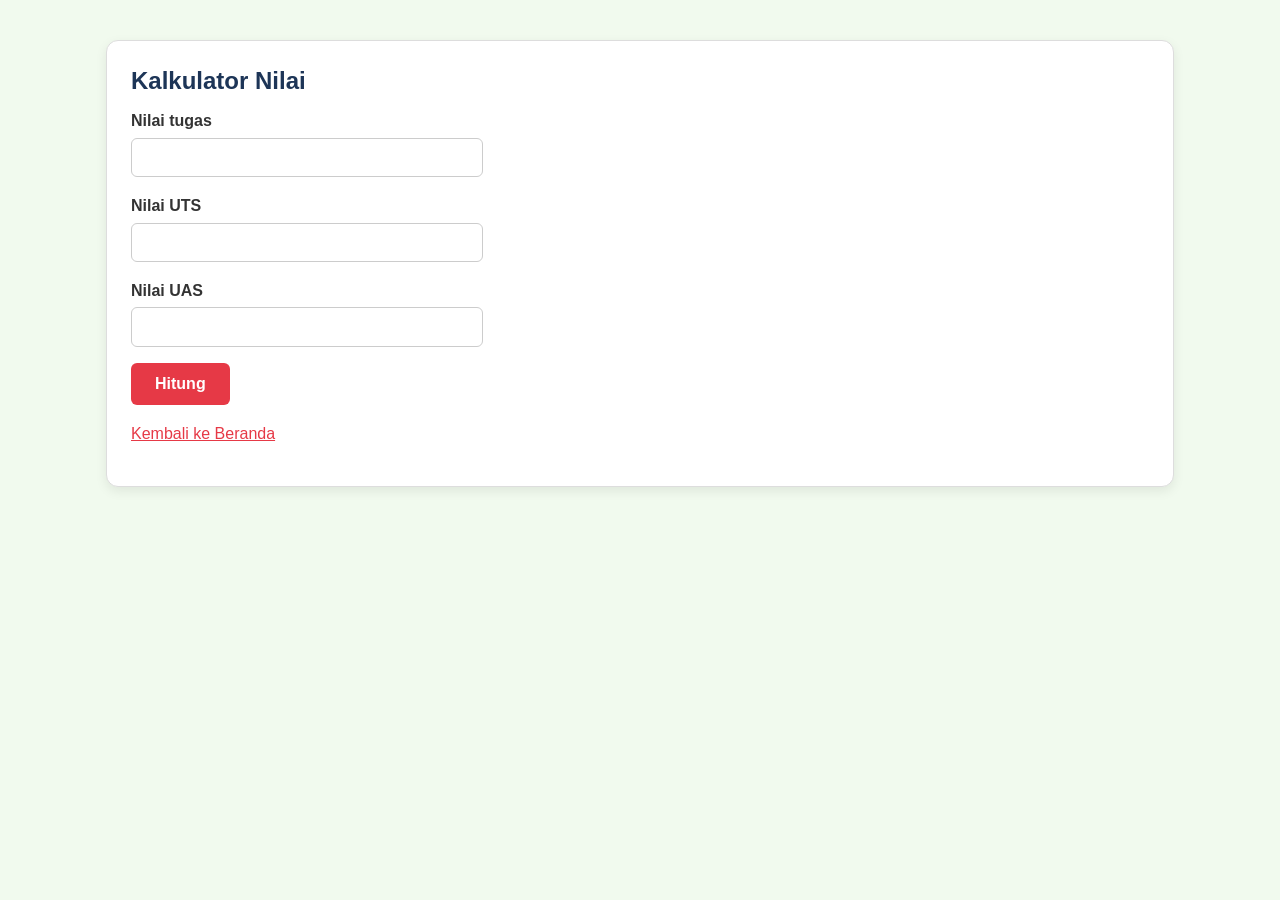
==== kalkulator.html @ 8bfbdc19 "feat: tambah tantangan kalkulator nilai" ====
<!DOCTYPE html>
<html lang="id">
<head>
  <meta charset="UTF-8">
  <meta name="viewport" content="width=device-width, initial-scale=1.0">
  <title>Nur Alinsa | Kalkulator Nilai</title>
  <link rel="icon" href="img/foto-profil.png">
  <link rel="stylesheet" href="css/style.css">
  <script src="js/kalkulator.js" defer></script>
</head>
<body>
  <main>
    <div class="container">
      <section class="kartu">
        <h2>Kalkulator Nilai</h2>
        <p>
          <label for="tugas">Nilai tugas</label><br>
          <input type="number" id="tugas">
        </p>
        <p>
          <label for="uts">Nilai UTS</label><br>
          <input type="number" id="uts">
        </p>
        <p>
          <label for="uas">Nilai UAS</label><br>
          <input type="number" id="uas">
        </p>
        <button id="tombol">Hitung</button>
        <p id="hasil"></p>
        <p><a href="index.html">Kembali ke Beranda</a></p>
      </section>
    </div>
  </main>
</body>
</html>
---- css/style.css ----
/* Gaya portofolio Nur Alinsa
   Palet: #1D3557 (utama), #E63946 (aksen), #F1FAEE (latar)
   Huruf: Poppins (judul), Inter (isi)
   Tata letak: mobile first, titik ubah 768px (tablet) dan 1024px (laptop) */

/* 1. Reset */
* {
  box-sizing: border-box;
  margin: 0;
}

img {
  max-width: 100%;
  height: auto;
}

/* 2. Dasar halaman: warna dan huruf */
body {
  font-family: "Inter", Arial, sans-serif;
  font-size: 1rem;
  line-height: 1.6;
  color: #333333;
  background-color: #F1FAEE;
}

h1, h2, h3 {
  font-family: "Poppins", Arial, sans-serif;
  color: #1D3557;
  line-height: 1.3;
}

h2 {
  margin-bottom: 0.75rem;
}

p, ul, ol {
  margin-bottom: 1rem;
}

a {
  color: #E63946;
}

/* 3. Wadah, header, dan menu */
.container {
  max-width: 1100px;
  margin: 0 auto;
  padding: 0 1rem;
}

header {
  background-color: #1D3557;
  color: #FFFFFF;
  padding: 1rem 0;
}

header h1 {
  color: #FFFFFF;
  font-size: 1.5rem;
}

.navbar {
  display: flex;
  flex-wrap: wrap;
  justify-content: space-between;
  align-items: center;
  gap: 0.5rem;
}

nav ul {
  display: flex;
  gap: 0.25rem;
  padding: 0;
  margin: 0;
  list-style: none;
}

nav a {
  display: inline-block;
  padding: 0.5rem 0.75rem;
  border-radius: 6px;
  color: #FFFFFF;
  font-weight: 600;
  text-decoration: none;
}

/* Tantangan: menu ponsel buka-tutup dengan details */
.menu-laptop {
  display: none;
}

.menu-ponsel summary {
  padding: 0.5rem 0.75rem;
  border: 1px solid #FFFFFF;
  border-radius: 6px;
  font-weight: 600;
  cursor: pointer;
}

.menu-ponsel ul {
  flex-direction: column;
  margin-top: 0.5rem;
}

/* 4. Isi utama, hero, dan kartu */
main {
  padding: 1.5rem 0;
}

.hero {
  display: flex;
  flex-direction: column;
  align-items: center;
  gap: 1.5rem;
  padding: 1rem 0 2rem;
  text-align: center;
}

.hero img {
  border: 4px solid #E63946;
  border-radius: 50%;
}

.hero h2 {
  font-size: 2rem;
}

.tombol {
  display: inline-block;
  padding: 0.75rem 1.5rem;
  border-radius: 6px;
  background-color: #E63946;
  color: #FFFFFF;
  font-weight: 600;
  text-decoration: none;
}

.kartu {
  background-color: #FFFFFF;
  padding: 1rem;
  margin-bottom: 1.5rem;
  border: 1px solid #DDDDDD;
  border-radius: 12px;
  box-shadow: 0 4px 12px rgba(0, 0, 0, 0.08);
}

.daftar-kartu {
  display: flex;
  flex-wrap: wrap;
  gap: 1.5rem;
  margin-bottom: 1.5rem;
}

.daftar-kartu .kartu {
  flex: 1 1 280px;
  margin-bottom: 0;
}

article img {
  border-radius: 8px;
  border: 1px solid #DDDDDD;
}

/* 5. Tabel */
table {
  border-collapse: collapse;
}

caption {
  font-weight: 600;
  text-align: left;
  margin-bottom: 0.5rem;
}

th, td {
  border: 1px solid #CCCCCC;
  padding: 0.5rem 0.75rem;
  text-align: left;
}

th {
  background-color: #1D3557;
  color: #FFFFFF;
}

/* 6. Form */
label {
  font-weight: 600;
}

input, select, textarea {
  width: 100%;
  max-width: 22rem;
  padding: 0.6rem;
  margin-top: 0.25rem;
  border: 1px solid #CCCCCC;
  border-radius: 6px;
  font-family: inherit;
  font-size: 1rem;
}

button {
  padding: 0.75rem 1.5rem;
  border: none;
  border-radius: 6px;
  background-color: #E63946;
  color: #FFFFFF;
  font-family: inherit;
  font-size: 1rem;
  font-weight: 600;
  cursor: pointer;
}

/* 7. Footer */
footer {
  background-color: #1D3557;
  color: #F1FAEE;
  text-align: center;
  padding: 1.5rem;
}

footer p {
  margin-bottom: 0.25rem;
}

footer a {
  color: #FFFFFF;
}

/* 8. Tablet: lebar layar 768px ke atas */
@media (min-width: 768px) {
  .menu-laptop {
    display: block;
  }

  .menu-ponsel {
    display: none;
  }

  .hero {
    flex-direction: row;
    padding: 2rem 0 3rem;
    text-align: left;
  }

  .kartu {
    padding: 1.5rem;
  }
}

/* 9. Laptop: lebar layar 1024px ke atas */
@media (min-width: 1024px) {
  main {
    padding: 2.5rem 0;
  }

  .hero {
    gap: 3rem;
  }

  .hero h2 {
    font-size: 2.75rem;
  }
}
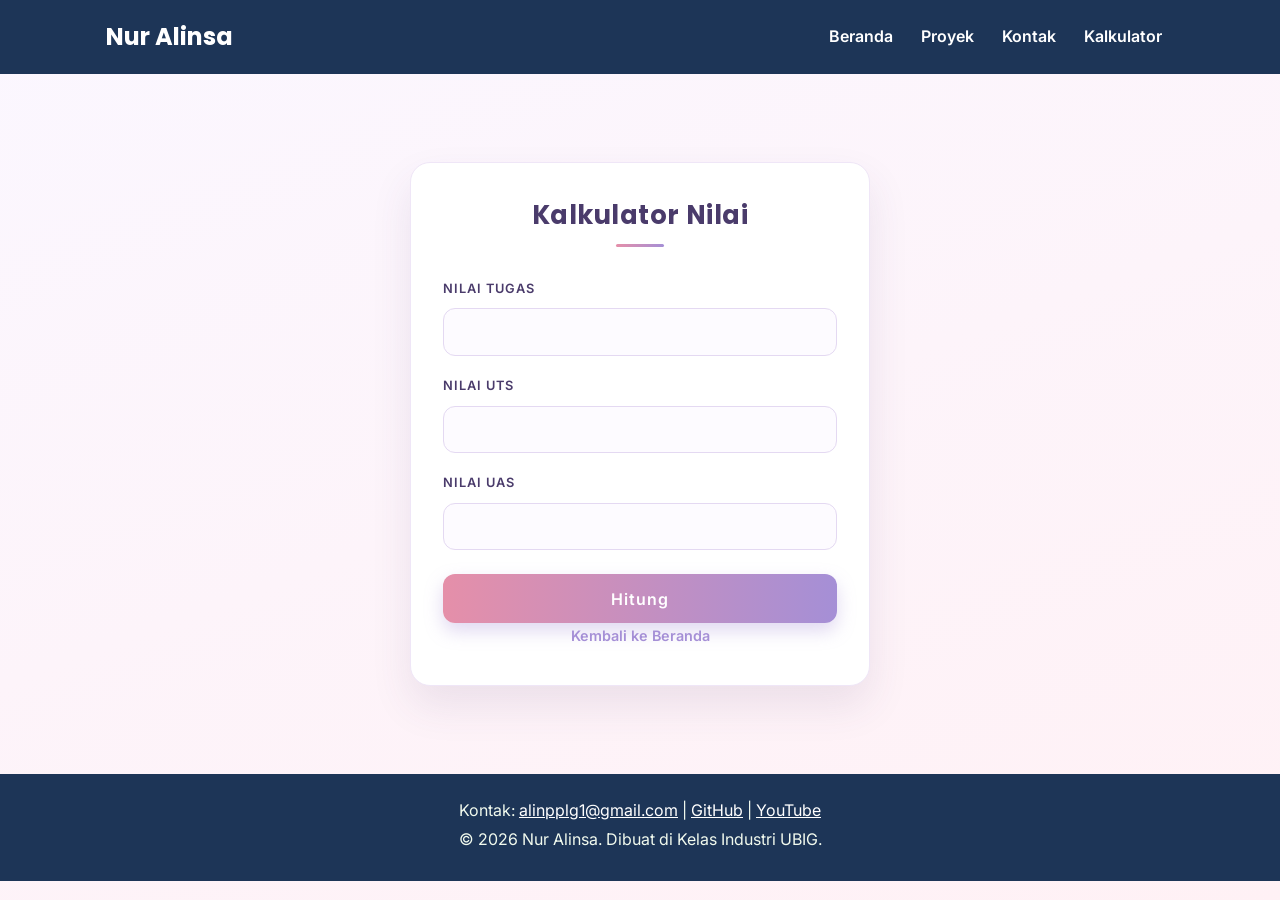
==== commit 33069c6d: "feat: tambah menu kalkulator di semua halaman" ====
--- a/kalkulator.html
+++ b/kalkulator.html
@@ -5,10 +5,39 @@
   <meta name="viewport" content="width=device-width, initial-scale=1.0">
   <title>Nur Alinsa | Kalkulator Nilai</title>
   <link rel="icon" href="img/foto-profil.png">
+  <link rel="preconnect" href="https://fonts.googleapis.com">
+  <link rel="preconnect" href="https://fonts.gstatic.com" crossorigin>
+  <link href="https://fonts.googleapis.com/css2?family=Inter:wght@400;600&family=Poppins:wght@600;700&display=swap" rel="stylesheet">
   <link rel="stylesheet" href="css/style.css">
+  <link rel="stylesheet" href="css/kalkulator.css">
   <script src="js/kalkulator.js" defer></script>
 </head>
 <body>
+  <header>
+    <div class="container navbar">
+      <h1>Nur Alinsa</h1>
+      <nav class="menu-laptop">
+        <ul>
+          <li><a href="index.html">Beranda</a></li>
+          <li><a href="proyek.html">Proyek</a></li>
+          <li><a href="kontak.html">Kontak</a></li>
+          <li><a href="kalkulator.html">Kalkulator</a></li>
+        </ul>
+      </nav>
+      <details class="menu-ponsel">
+        <summary>Menu</summary>
+        <nav>
+          <ul>
+            <li><a href="index.html">Beranda</a></li>
+            <li><a href="proyek.html">Proyek</a></li>
+            <li><a href="kontak.html">Kontak</a></li>
+            <li><a href="kalkulator.html">Kalkulator</a></li>
+          </ul>
+        </nav>
+      </details>
+    </div>
+  </header>
+
   <main>
     <div class="container">
       <section class="kartu">
@@ -31,5 +60,12 @@
       </section>
     </div>
   </main>
+
+  <footer>
+    <p>Kontak: <a href="mailto:alinpplg1@gmail.com">alinpplg1@gmail.com</a> |
+      <a href="https://github.com/alinpplg1-cod" target="_blank">GitHub</a> |
+      <a href="https://youtube.com/@alinn-5lyne?si=zKAvSJ5dk6sBSDVL" target="_blank">YouTube</a></p>
+    <p>&copy; 2026 Nur Alinsa. Dibuat di Kelas Industri UBIG.</p>
+  </footer>
 </body>
 </html>
--- a/css/kalkulator.css
+++ b/css/kalkulator.css
@@ -0,0 +1,118 @@
+
+/* Latar halaman */
+body {
+    min-height: 100vh;
+    background: linear-gradient(160deg, #FBF7FF 0%, #FFF1F5 100%);
+    background-attachment: fixed;
+}
+
+/* Kartu kalkulator */
+main .kartu {
+    max-width: 460px;
+    margin: 3rem auto;
+    padding: 2.25rem 2rem;
+    border: 1px solid #EFE6F7;
+    border-radius: 20px;
+    background-color: #FFFFFF;
+    box-shadow: 0 20px 40px rgba(74, 59, 107, 0.1);
+}
+
+/* Judul dengan garis kecil di bawahnya */
+main .kartu h2 {
+    margin-bottom: 1.75rem;
+    color: #4A3B6B;
+    font-size: 1.6rem;
+    letter-spacing: 0.02em;
+    text-align: center;
+}
+
+main .kartu h2::after {
+    content: "";
+    display: block;
+    width: 48px;
+    height: 3px;
+    margin: 0.75rem auto 0;
+    border-radius: 999px;
+    background: linear-gradient(90deg, #E58FA9, #A58FD6);
+}
+
+/* Label dan kolom isian */
+main .kartu label {
+    color: #4A3B6B;
+    font-size: 0.8rem;
+    font-weight: 600;
+    letter-spacing: 0.08em;
+    text-transform: uppercase;
+}
+
+main .kartu input {
+    max-width: 100%;
+    margin-top: 0.5rem;
+    padding: 0.8rem 1rem;
+    border: 1px solid #E4D9F2;
+    border-radius: 12px;
+    background-color: #FDFBFF;
+    color: #4A3B6B;
+    transition: border-color 0.25s, box-shadow 0.25s;
+}
+
+main .kartu input:focus {
+    outline: none;
+    border-color: #A58FD6;
+    box-shadow: 0 0 0 4px rgba(165, 143, 214, 0.2);
+}
+
+/* Tombol Hitung */
+#tombol {
+    width: 100%;
+    margin-top: 0.5rem;
+    padding: 0.9rem;
+    border-radius: 12px;
+    background: linear-gradient(90deg, #E58FA9, #A58FD6);
+    letter-spacing: 0.06em;
+    box-shadow: 0 8px 18px rgba(165, 143, 214, 0.35);
+    transition: transform 0.2s, box-shadow 0.2s;
+}
+
+#tombol:hover {
+    transform: translateY(-2px);
+    box-shadow: 0 12px 22px rgba(165, 143, 214, 0.45);
+}
+
+#tombol:active {
+    transform: translateY(0);
+}
+
+/* Kotak hasil (tersembunyi sebelum ada hasil) */
+#hasil {
+    margin-top: 1.5rem;
+    padding: 1rem 1.25rem;
+    border-left: 4px solid #E58FA9;
+    border-radius: 12px;
+    background-color: #F7F1FF;
+    color: #4A3B6B;
+    font-weight: 600;
+    text-align: center;
+}
+
+#hasil:empty {
+    display: none;
+}
+
+/* Tautan kembali */
+main .kartu>p:last-child {
+    margin-bottom: 0;
+    text-align: center;
+}
+
+main .kartu a {
+    color: #A58FD6;
+    font-size: 0.9rem;
+    font-weight: 600;
+    text-decoration: none;
+}
+
+main .kartu a:hover {
+    color: #E58FA9;
+    text-decoration: underline;
+}
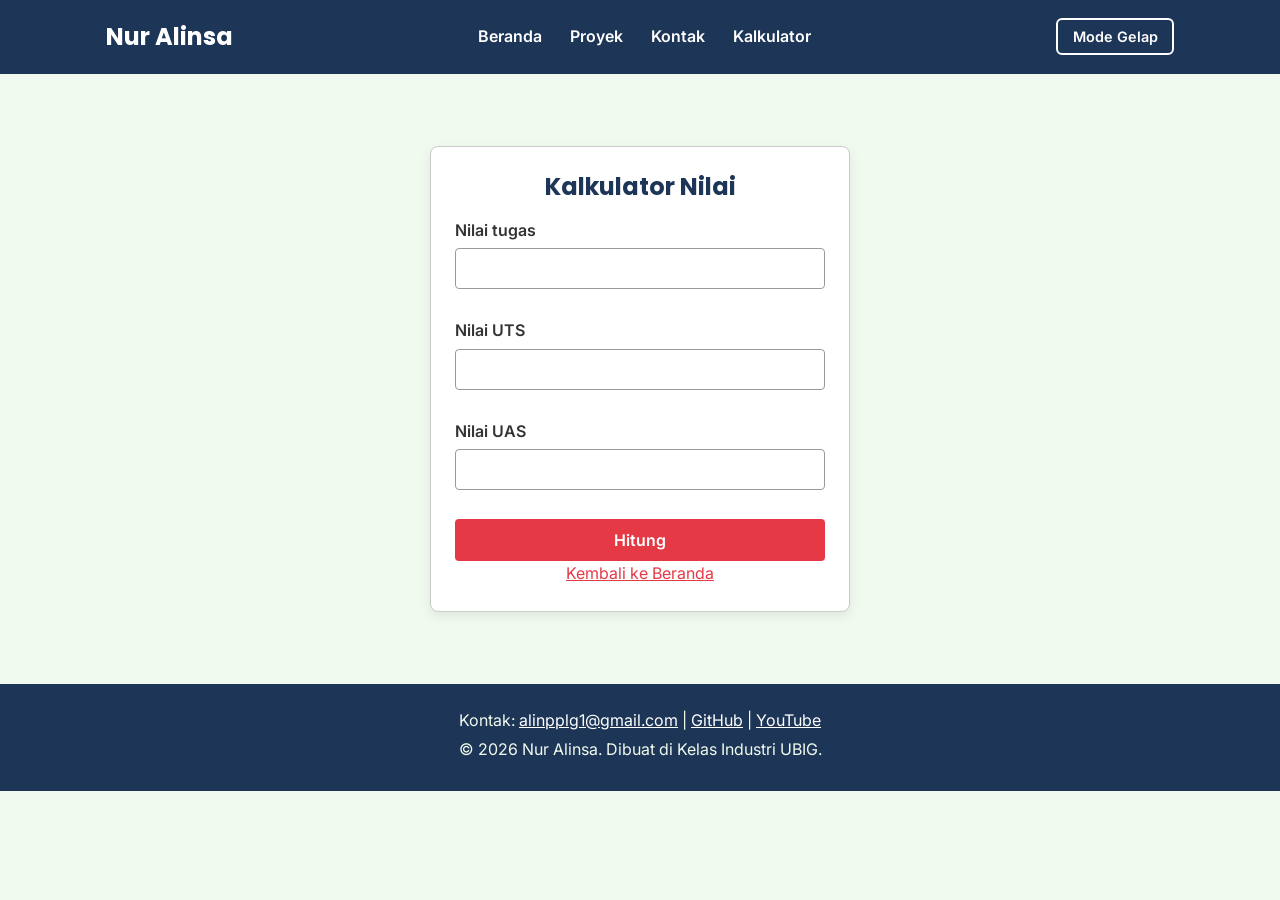
==== commit 4411ff44: "perbaiki halaman kalkulator, mode gelap" ====
--- a/kalkulator.html
+++ b/kalkulator.html
@@ -1,5 +1,6 @@
 <!DOCTYPE html>
 <html lang="id">
+
 <head>
   <meta charset="UTF-8">
   <meta name="viewport" content="width=device-width, initial-scale=1.0">
@@ -7,11 +8,14 @@
   <link rel="icon" href="img/foto-profil.png">
   <link rel="preconnect" href="https://fonts.googleapis.com">
   <link rel="preconnect" href="https://fonts.gstatic.com" crossorigin>
-  <link href="https://fonts.googleapis.com/css2?family=Inter:wght@400;600&family=Poppins:wght@600;700&display=swap" rel="stylesheet">
+  <link href="https://fonts.googleapis.com/css2?family=Inter:wght@400;600&family=Poppins:wght@600;700&display=swap"
+    rel="stylesheet">
   <link rel="stylesheet" href="css/style.css">
   <link rel="stylesheet" href="css/kalkulator.css">
+  <script src="js/main.js" defer></script>
   <script src="js/kalkulator.js" defer></script>
 </head>
+
 <body>
   <header>
     <div class="container navbar">
@@ -24,6 +28,7 @@
           <li><a href="kalkulator.html">Kalkulator</a></li>
         </ul>
       </nav>
+      <button type="button" id="tombol-tema" class="tombol-tema">Mode Gelap</button>
       <details class="menu-ponsel">
         <summary>Menu</summary>
         <nav>
@@ -64,8 +69,10 @@
   <footer>
     <p>Kontak: <a href="mailto:alinpplg1@gmail.com">alinpplg1@gmail.com</a> |
       <a href="https://github.com/alinpplg1-cod" target="_blank">GitHub</a> |
-      <a href="https://youtube.com/@alinn-5lyne?si=zKAvSJ5dk6sBSDVL" target="_blank">YouTube</a></p>
+      <a href="https://youtube.com/@alinn-5lyne?si=zKAvSJ5dk6sBSDVL" target="_blank">YouTube</a>
+    </p>
     <p>&copy; 2026 Nur Alinsa. Dibuat di Kelas Industri UBIG.</p>
   </footer>
 </body>
+
 </html>
--- a/css/style.css
+++ b/css/style.css
@@ -15,17 +15,28 @@
 }
 
 /* 2. Dasar halaman: warna dan huruf */
+:root {
+  --warna-utama: #1D3557;
+  --warna-judul: #1D3557;
+  --warna-aksen: #E63946;
+  --warna-tautan: #E63946;
+  --warna-latar: #F1FAEE;
+  --warna-teks: #333333;
+  --warna-kartu: #FFFFFF;
+  --warna-garis: #DDDDDD;
+}
+
 body {
   font-family: "Inter", Arial, sans-serif;
   font-size: 1rem;
   line-height: 1.6;
-  color: #333333;
-  background-color: #F1FAEE;
+  color: var(--warna-teks);
+  background-color: var(--warna-latar);
 }
 
 h1, h2, h3 {
   font-family: "Poppins", Arial, sans-serif;
-  color: #1D3557;
+  color: var(--warna-judul);
   line-height: 1.3;
 }
 
@@ -38,7 +49,7 @@
 }
 
 a {
-  color: #E63946;
+  color: var(--warna-tautan);
 }
 
 /* 3. Wadah, header, dan menu */
@@ -49,7 +60,7 @@
 }
 
 header {
-  background-color: #1D3557;
+  background-color: var(--warna-utama);
   color: #FFFFFF;
   padding: 1rem 0;
 }
@@ -117,7 +128,7 @@
 }
 
 .hero img {
-  border: 4px solid #E63946;
+  border: 4px solid var(--warna-aksen);
   border-radius: 50%;
 }
 
@@ -129,17 +140,17 @@
   display: inline-block;
   padding: 0.75rem 1.5rem;
   border-radius: 6px;
-  background-color: #E63946;
+  background-color: var(--warna-aksen);
   color: #FFFFFF;
   font-weight: 600;
   text-decoration: none;
 }
 
 .kartu {
-  background-color: #FFFFFF;
+  background-color: var(--warna-kartu);
   padding: 1rem;
   margin-bottom: 1.5rem;
-  border: 1px solid #DDDDDD;
+  border: 1px solid var(--warna-garis);
   border-radius: 12px;
   box-shadow: 0 4px 12px rgba(0, 0, 0, 0.08);
 }
@@ -158,7 +169,7 @@
 
 article img {
   border-radius: 8px;
-  border: 1px solid #DDDDDD;
+  border: 1px solid var(--warna-garis);
 }
 
 /* 5. Tabel */
@@ -173,19 +184,22 @@
 }
 
 th, td {
-  border: 1px solid #CCCCCC;
+  border: 1px solid var(--warna-garis);
   padding: 0.5rem 0.75rem;
   text-align: left;
 }
 
 th {
-  background-color: #1D3557;
+  background-color: var(--warna-utama);
   color: #FFFFFF;
 }
 
 /* 6. Form */
 label {
   font-weight: 600;
+}
+.keterangan {
+  font-size: 0.875rem;
 }
 
 input, select, textarea {
@@ -193,17 +207,19 @@
   max-width: 22rem;
   padding: 0.6rem;
   margin-top: 0.25rem;
-  border: 1px solid #CCCCCC;
+  border: 1px solid var(--warna-garis);
   border-radius: 6px;
   font-family: inherit;
   font-size: 1rem;
+  background-color: var(--warna-kartu);
+  color: var(--warna-teks);
 }
 
 button {
   padding: 0.75rem 1.5rem;
   border: none;
   border-radius: 6px;
-  background-color: #E63946;
+  background-color: var(--warna-aksen);
   color: #FFFFFF;
   font-family: inherit;
   font-size: 1rem;
@@ -213,7 +229,7 @@
 
 /* 7. Footer */
 footer {
-  background-color: #1D3557;
+  background-color: var(--warna-utama);
   color: #F1FAEE;
   text-align: center;
   padding: 1.5rem;
@@ -262,3 +278,91 @@
     font-size: 2.75rem;
   }
 }
+/* 10. Tombol tema, filter, dan label kategori */
+.tombol-tema {
+  padding: 0.5rem 0.9rem;
+  border: 2px solid #FFFFFF;
+  background-color: transparent;
+  font-size: 0.9rem;
+}
+.filter {
+  display: flex;
+  flex-wrap: wrap;
+  gap: 0.5rem;
+  margin-bottom: 1rem;
+}
+
+.tombol-filter {
+  padding: 0.5rem 1rem;
+  border: 2px solid var(--warna-garis);
+  background-color: var(--warna-kartu);
+  color: var(--warna-judul);
+}
+
+.tombol-filter.aktif {
+  background-color: var(--warna-aksen);
+  border-color: var(--warna-aksen);
+  color: #FFFFFF;
+}
+
+.label {
+  display: inline-block;
+  padding: 0.1rem 0.6rem;
+  margin-bottom: 0.5rem;
+  border-radius: 999px;
+  background-color: var(--warna-latar);
+  color: var(--warna-judul);
+  font-size: 0.85rem;
+  font-weight: 600;
+}
+/* 10. Tombol tema, filter, dan label kategori */
+body.gelap {
+  --warna-utama: #0B1526;
+  --warna-judul: #A8DADC;
+  --warna-tautan: #FF8A8A;
+  --warna-latar: #121A24;
+  --warna-teks: #E3E8EE;
+  --warna-kartu: #1C2836;
+  --warna-garis: #34465A;
+}
+#Tombol-kosongkan {
+  background-color: #1e3a5f;
+}
+
+button[type="submit"] {
+  background-color: #e63946;
+}
+.foto-profil {
+    width: 180px;
+    height: 180px;
+    border-radius: 50%;
+    object-fit: cover;
+}
+#penghitung {
+    margin: 0.5rem 0 1rem;
+}
+
+.baris-tombol {
+    display: flex;
+    flex-direction: row;
+    align-items: center;
+    gap: 0.75rem;
+}
+
+.baris-tombol button {
+    width: auto;
+    margin: 0;
+}
+#tombol-kosongkan {
+    background-color: #1e3a5f;
+    color: #fff;
+    border: none;
+    border-radius: 6px;
+    padding: 0.6rem 1.2rem;
+    font-weight: 600;
+    cursor: pointer;
+}
+
+#tombol-kosongkan:hover {
+    background-color: #16304f;
+}
--- a/css/kalkulator.css
+++ b/css/kalkulator.css
@@ -1,98 +1,46 @@
-
-/* Latar halaman */
-body {
-    min-height: 100vh;
-    background: linear-gradient(160deg, #FBF7FF 0%, #FFF1F5 100%);
-    background-attachment: fixed;
+/* Kartu kalkulator */
+main .kartu {
+    max-width: 420px;
+    margin: 2rem auto;
+    padding: 1.5rem;
+    border: 1px solid #ccc;
+    border-radius: 8px;
 }
 
-/* Kartu kalkulator */
-main .kartu {
-    max-width: 460px;
-    margin: 3rem auto;
-    padding: 2.25rem 2rem;
-    border: 1px solid #EFE6F7;
-    border-radius: 20px;
-    background-color: #FFFFFF;
-    box-shadow: 0 20px 40px rgba(74, 59, 107, 0.1);
-}
-
-/* Judul dengan garis kecil di bawahnya */
 main .kartu h2 {
-    margin-bottom: 1.75rem;
-    color: #4A3B6B;
-    font-size: 1.6rem;
-    letter-spacing: 0.02em;
+    margin-bottom: 1rem;
     text-align: center;
-}
-
-main .kartu h2::after {
-    content: "";
-    display: block;
-    width: 48px;
-    height: 3px;
-    margin: 0.75rem auto 0;
-    border-radius: 999px;
-    background: linear-gradient(90deg, #E58FA9, #A58FD6);
 }
 
 /* Label dan kolom isian */
 main .kartu label {
-    color: #4A3B6B;
-    font-size: 0.8rem;
     font-weight: 600;
-    letter-spacing: 0.08em;
-    text-transform: uppercase;
 }
 
 main .kartu input {
+    width: 100%;
     max-width: 100%;
-    margin-top: 0.5rem;
-    padding: 0.8rem 1rem;
-    border: 1px solid #E4D9F2;
-    border-radius: 12px;
-    background-color: #FDFBFF;
-    color: #4A3B6B;
-    transition: border-color 0.25s, box-shadow 0.25s;
-}
-
-main .kartu input:focus {
-    outline: none;
-    border-color: #A58FD6;
-    box-shadow: 0 0 0 4px rgba(165, 143, 214, 0.2);
+    margin: 0.3rem 0 0.8rem;
+    padding: 0.6rem;
+    border: 1px solid #999;
+    border-radius: 4px;
 }
 
 /* Tombol Hitung */
 #tombol {
     width: 100%;
-    margin-top: 0.5rem;
-    padding: 0.9rem;
-    border-radius: 12px;
-    background: linear-gradient(90deg, #E58FA9, #A58FD6);
-    letter-spacing: 0.06em;
-    box-shadow: 0 8px 18px rgba(165, 143, 214, 0.35);
-    transition: transform 0.2s, box-shadow 0.2s;
-}
-
-#tombol:hover {
-    transform: translateY(-2px);
-    box-shadow: 0 12px 22px rgba(165, 143, 214, 0.45);
-}
-
-#tombol:active {
-    transform: translateY(0);
+    padding: 0.7rem;
+    border-radius: 4px;
+    cursor: pointer;
 }
 
 /* Kotak hasil (tersembunyi sebelum ada hasil) */
 #hasil {
-    margin-top: 1.5rem;
-    padding: 1rem 1.25rem;
-    border-left: 4px solid #E58FA9;
-    border-radius: 12px;
-    background-color: #F7F1FF;
-    color: #4A3B6B;
+    margin-top: 1rem;
+    padding: 0.8rem;
+    border-left: 4px solid #999;
+    text-align: center;
     font-weight: 600;
-    text-align: center;
 }
 
 #hasil:empty {
@@ -105,14 +53,41 @@
     text-align: center;
 }
 
-main .kartu a {
-    color: #A58FD6;
-    font-size: 0.9rem;
-    font-weight: 600;
-    text-decoration: none;
+main .kartu {
+    max-width: 420px;
+    margin: 2rem auto;
+    padding: 1.5rem;
 }
 
-main .kartu a:hover {
-    color: #E58FA9;
-    text-decoration: underline;
+main .kartu h2 {
+    margin-bottom: 1rem;
+    text-align: center;
+}
+
+main .kartu input {
+    width: 100%;
+    max-width: 100%;
+    margin: 0.3rem 0 0.8rem;
+}
+
+#tombol {
+    width: 100%;
+}
+
+#hasil {
+    margin-top: 1rem;
+    padding: 0.8rem;
+    border-left: 4px solid var(--warna-aksen);
+    background-color: var(--warna-latar);
+    text-align: center;
+    font-weight: 600;
+}
+
+#hasil:empty {
+    display: none;
+}
+
+main .kartu>p:last-child {
+    margin-bottom: 0;
+    text-align: center;
 }
